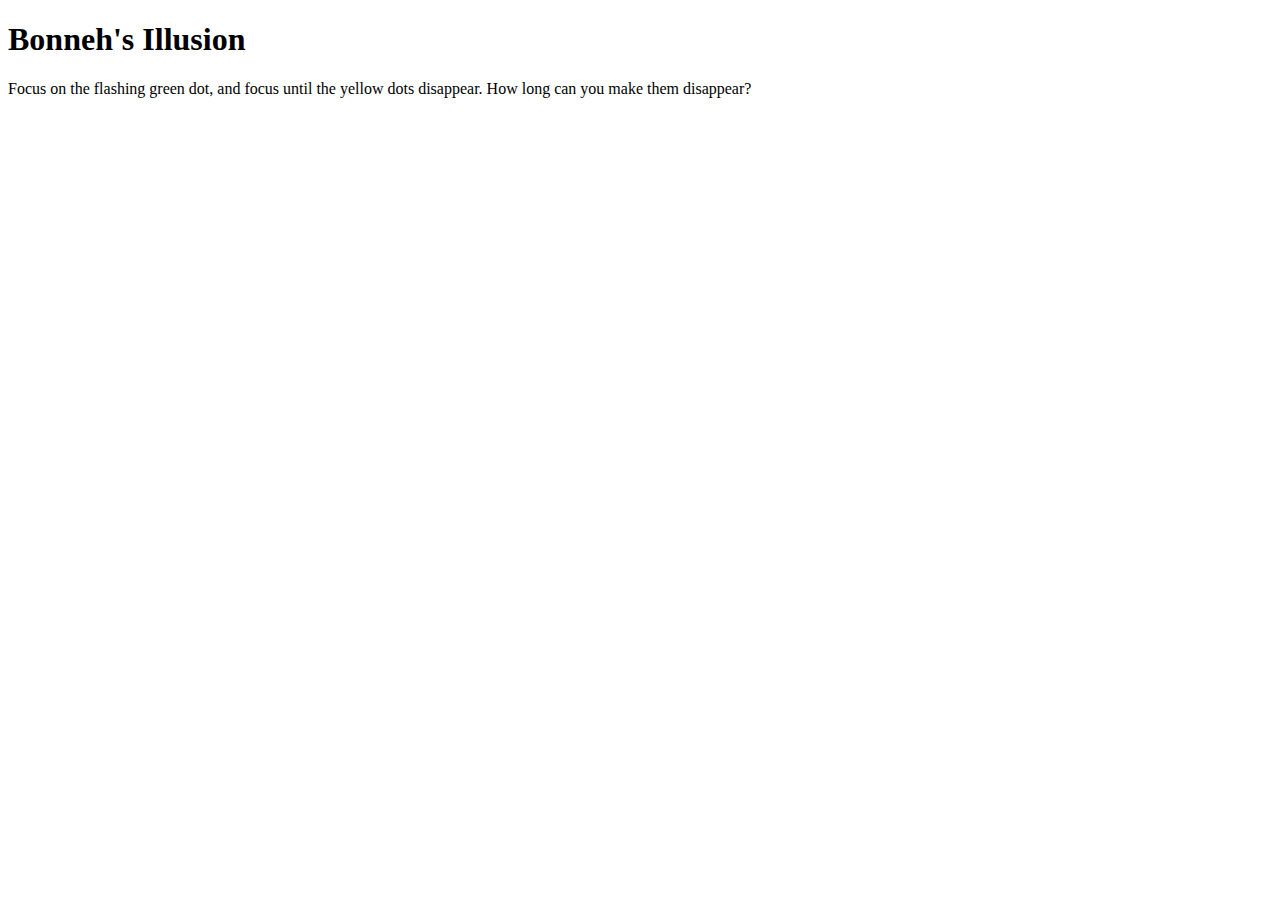
==== public/bonneh.html @ 34b5f033 ":building_construction: add page for Bonneh's illusion" ====
<!DOCTYPE html>
<html lang="en">
<head>
  <meta charset="UTF-8">
  <meta name="viewport" content="width=device-width, initial-scale=1.0">
  <title>Bonneh's Illusion</title>

  <link rel="preconnect" href="https://fonts.googleapis.com">
  <link rel="preconnect" href="https://fonts.gstatic.com" crossorigin>
  <link href="https://fonts.googleapis.com/css2?family=Carlito:ital,wght@0,400;0,700;1,400;1,700&family=Libre+Baskerville:ital,wght@0,400;0,700;1,400&family=Mystery+Quest&display=swap" rel="stylesheet">
  <link rel="stylesheet" href="../style.css">
</head>
<body>
  <h1>Bonneh's Illusion</h1>
  <p>Focus on the flashing green dot, and focus until the yellow dots disappear. How long can you make them disappear?</p>
</body>
</html>
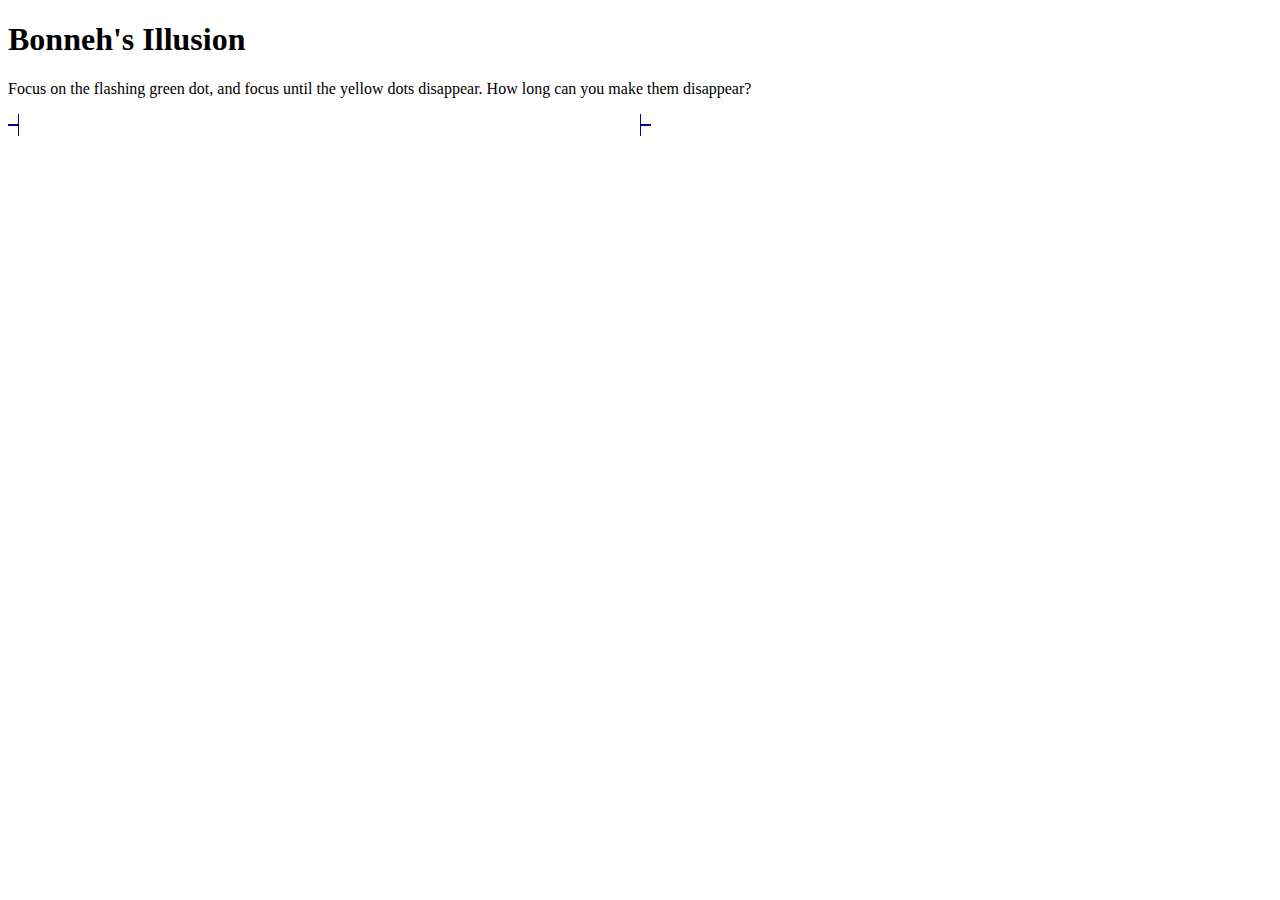
==== commit d041e270: ":sparkles: add basic HTML/CSS cross" ====
--- a/public/bonneh.html
+++ b/public/bonneh.html
@@ -9,9 +9,59 @@
   <link rel="preconnect" href="https://fonts.gstatic.com" crossorigin>
   <link href="https://fonts.googleapis.com/css2?family=Carlito:ital,wght@0,400;0,700;1,400;1,700&family=Libre+Baskerville:ital,wght@0,400;0,700;1,400&family=Mystery+Quest&display=swap" rel="stylesheet">
   <link rel="stylesheet" href="../style.css">
+  <style>
+    * {
+      --cross-size: 20px;
+      --cross-width: 2px;
+      --cross-color: #070191;
+    }
+
+    .cross {
+      display: grid;
+      grid-template: "tl tr" "bl br";
+    }
+
+    .cross * {
+      border-color: var(--cross-color);
+      border-width: calc(var(--cross-width)/2);
+      width: calc(var(--cross-size)/2);
+      height: calc(var(--cross-size)/2);
+      position: relative;
+    }
+
+    .cross > .top-left {
+      border-right-style: solid;
+      border-bottom-style: solid;
+    }
+
+    .cross > .top-right {
+      border-left-style: solid;
+      border-bottom-style: solid;
+    }
+
+    .cross > .bottom-left {
+      border-top-style: solid;
+      border-right-style: solid;
+    }
+
+    .cross > .bottom-right {
+      border-top-style: solid;
+      border-left-style: solid;
+    }
+  </style>
 </head>
 <body>
   <h1>Bonneh's Illusion</h1>
   <p>Focus on the flashing green dot, and focus until the yellow dots disappear. How long can you make them disappear?</p>
+  <div class="illusion">
+    <div class="rotating-crosses">
+      <div class="cross">
+        <div class="top-left"></div>
+        <div class="top-right"></div>
+        <div class="bottom-left"></div>
+        <div class="bottom-right"></div>
+      </div>
+    </div>
+  </div>
 </body>
 </html>
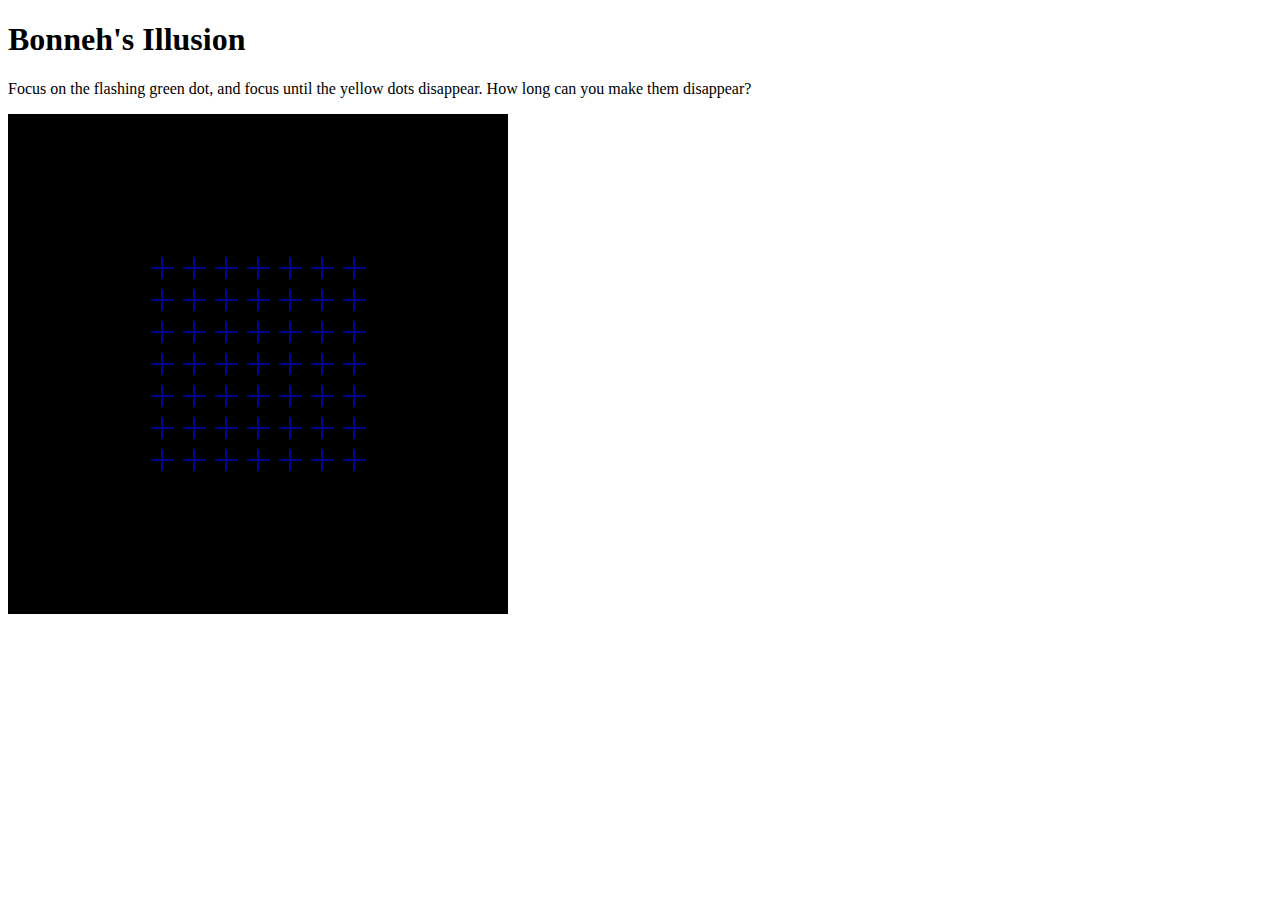
==== commit 327860f1: ":lipstick: add grid of crosses" ====
--- a/public/bonneh.html
+++ b/public/bonneh.html
@@ -14,6 +14,8 @@
       --cross-size: 20px;
       --cross-width: 2px;
       --cross-color: #070191;
+      --crosses-per-side: 7;
+      --grid-gap: 10px;
     }
 
     .cross {
@@ -48,20 +50,48 @@
       border-top-style: solid;
       border-left-style: solid;
     }
+
+    #illusion {
+      background-color: black;
+      width: 500px;
+      height: 500px;
+      display: flex;
+      justify-content: center;
+      align-items: center;
+    }
+
+    #rotating-crosses {
+      position: absolute;
+      display: grid;
+      gap: 10px;
+      grid-template-rows: repeat(var(--crosses-per-side), 1fr);
+      grid-template-columns: repeat(var(--crosses-per-side), 1fr);
+    }
   </style>
 </head>
 <body>
   <h1>Bonneh's Illusion</h1>
   <p>Focus on the flashing green dot, and focus until the yellow dots disappear. How long can you make them disappear?</p>
-  <div class="illusion">
-    <div class="rotating-crosses">
+  <div id="illusion">
+    <div id="rotating-crosses">
+      <!-- NOTE: we add all crosses here
       <div class="cross">
         <div class="top-left"></div>
         <div class="top-right"></div>
         <div class="bottom-left"></div>
         <div class="bottom-right"></div>
-      </div>
+      </div> -->
     </div>
   </div>
+  <script>
+    const NUMBER_OF_CROSSES = 49;
+    const rotating_crosses = document.querySelector('#rotating-crosses')
+    const cross_html = "<div class='cross'><div class='top-left'></div><div class='top-right'></div><div class='bottom-left'></div><div class='bottom-right'></div></div>";
+    var crosses_html = "";
+    for (var i = 0; i < NUMBER_OF_CROSSES; i++) {
+      crosses_html += cross_html;
+    }
+    rotating_crosses.innerHTML = crosses_html;
+  </script>
 </body>
 </html>
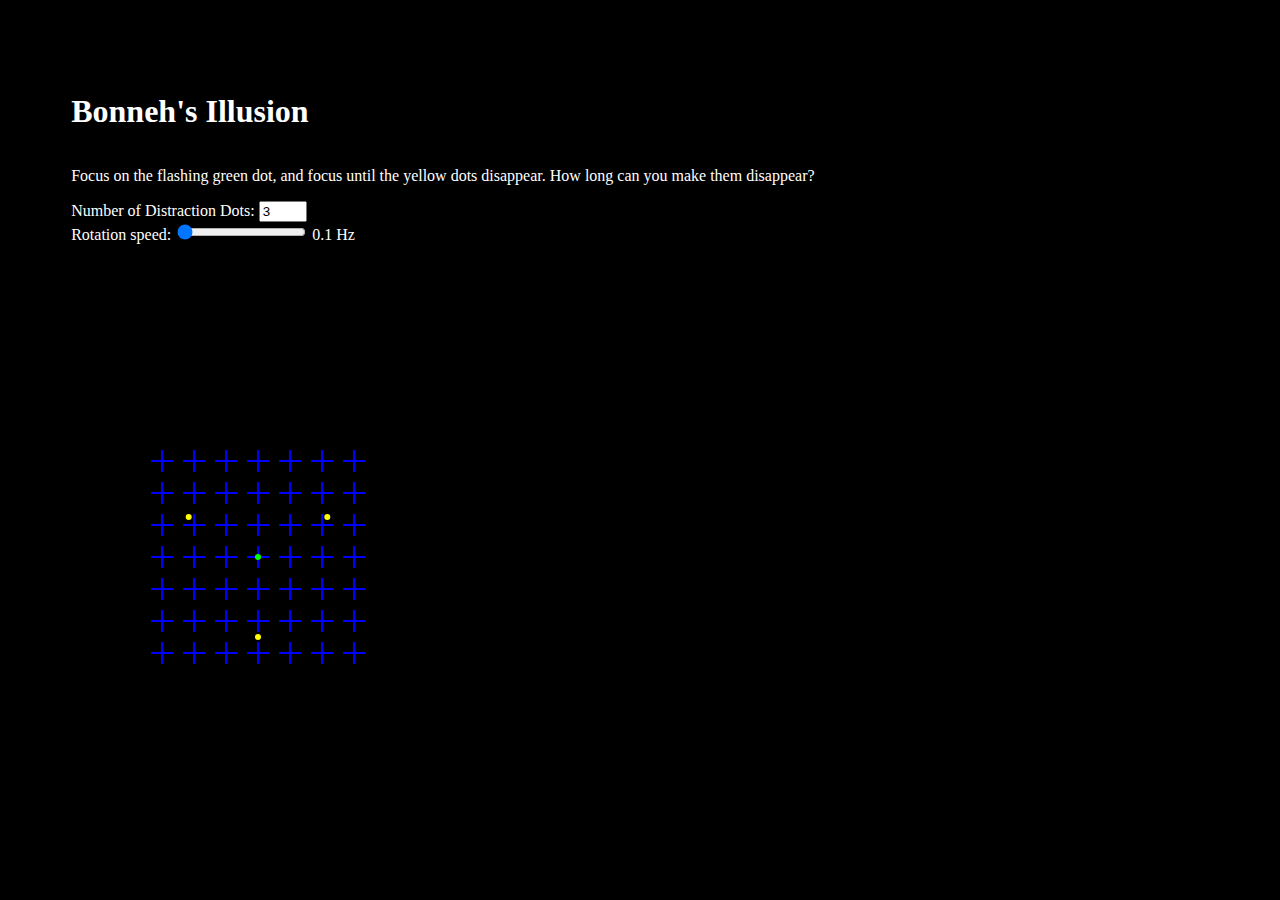
==== commit 39c4a865: ":sparkles: make rotation speed adjustable" ====
--- a/public/bonneh.html
+++ b/public/bonneh.html
@@ -13,9 +13,49 @@
     * {
       --cross-size: 20px;
       --cross-width: 2px;
-      --cross-color: #070191;
-      --crosses-per-side: 7;
+      --cross-color: blue;
+      --grid-crosses-per-side: 7;
       --grid-gap: 10px;
+      --focus-color: lime;
+      --focus-size: 6px;
+      --focus-flash-period: 300ms;
+      --fade-color: yellow;
+      --fade-size: 6px;
+      --fade-flash-period: 300ms;
+    }
+
+    body {
+      background-color: black;
+    }
+
+    body * {
+      color: white;
+    }
+
+    #overview {
+      display: flex;
+      flex-direction: column;
+      padding: 5%;
+      align-items: start;
+    }
+
+    #title {
+      text-align: center;
+    }
+
+    #input-controls {
+      display: flex;
+      flex-direction: column;
+      align-items: start;
+    }
+
+    .input-control {
+      display: inline-block;
+    }
+
+    #input-distractions {
+      color: black;
+      width: 3em;
     }
 
     .cross {
@@ -52,7 +92,6 @@
     }
 
     #illusion {
-      background-color: black;
       width: 500px;
       height: 500px;
       display: flex;
@@ -60,38 +99,134 @@
       align-items: center;
     }
 
-    #rotating-crosses {
+    #background {
       position: absolute;
       display: grid;
-      gap: 10px;
-      grid-template-rows: repeat(var(--crosses-per-side), 1fr);
-      grid-template-columns: repeat(var(--crosses-per-side), 1fr);
+      gap: var(--grid-gap);
+      grid-template-rows: repeat(var(--grid-crosses-per-side), 1fr);
+      grid-template-columns: repeat(var(--grid-crosses-per-side), 1fr);
+      animation: 0 linear 0s rotation;
+      animation-iteration-count: infinite;
+    }
+
+    #focus-point {
+      position: absolute;
+      z-index: 1;
+      width: var(--focus-size);
+      height: var(--focus-size);
+      background-color: var(--focus-color);
+      border-radius: 50%;
+      animation: 500ms steps(2, jump-none) 0s flash;
+      animation-iteration-count: infinite;
+    }
+
+    #distractions {
+      position: relative;
+    }
+
+    .fade-point {
+      position: absolute;
+      z-index: 1;
+      width: var(--fade-size);
+      height: var(--fade-size);
+      background-color: var(--fade-color);
+      border-radius: 50%;
+      top: calc(-1 * var(--fade-size) / 2);
+      left: calc(-1 * var(--fade-size) / 2);
+    }
+
+    @keyframes rotation {
+      from {
+        transform: rotate(0deg);
+      }
+
+      to {
+        transform: rotate(360deg);
+      }
+    }
+
+    @keyframes flash {
+      from {
+        opacity: 100%;
+      }
+
+      to {
+        opacity: 0%;
+      }
     }
   </style>
 </head>
 <body>
-  <h1>Bonneh's Illusion</h1>
-  <p>Focus on the flashing green dot, and focus until the yellow dots disappear. How long can you make them disappear?</p>
+  <div id="overview">
+    <h1 id="title">Bonneh's Illusion</h1>
+    <p>Focus on the flashing green dot, and focus until the yellow dots disappear. How long can you make them disappear?</p>
+    <div id="input-controls">
+      <span class="input-control">Number of Distraction Dots: <input id="input-distractions" type="number" value="3" min="2" max="5" required></span>
+      <span class="input-control">Rotation speed:
+        <input type="range" name="rotation-speed" id="input-rotation-speed" min="0.1" max="1" step="0.1" value="0.1">
+        <span><span id="rotation-speed-value"></span> Hz</span>
+      </span>
+    </div>
+  </div>
   <div id="illusion">
-    <div id="rotating-crosses">
-      <!-- NOTE: we add all crosses here
-      <div class="cross">
-        <div class="top-left"></div>
-        <div class="top-right"></div>
-        <div class="bottom-left"></div>
-        <div class="bottom-right"></div>
-      </div> -->
-    </div>
+    <div id="background"></div>
+    <div id="focus-point"></div>
+    <div id="distractions"></div>
   </div>
   <script>
     const NUMBER_OF_CROSSES = 49;
-    const rotating_crosses = document.querySelector('#rotating-crosses')
+    const FADE_POINT_DISTANCE = 80; // in pixels
+
+    const background = document.querySelector("#background");
     const cross_html = "<div class='cross'><div class='top-left'></div><div class='top-right'></div><div class='bottom-left'></div><div class='bottom-right'></div></div>";
     var crosses_html = "";
     for (var i = 0; i < NUMBER_OF_CROSSES; i++) {
       crosses_html += cross_html;
     }
-    rotating_crosses.innerHTML = crosses_html;
+    background.innerHTML = crosses_html;
+
+    const distractions = document.querySelector("#distractions");
+    const distractions_input = document.querySelector("#input-distractions");
+    var num_fade_points = distractions_input.valueAsNumber;
+    var fade_point_angle = (360 / num_fade_points);
+
+    function resetDistractions() {
+      if (distractions_input.validationMessage !== "")
+      {
+        // reset to previous value
+        distractions_input.value = num_fade_points;
+        return
+      }
+
+      distractions.innerHTML = "";
+      num_fade_points = distractions_input.valueAsNumber;
+      fade_point_angle = (360 / num_fade_points);
+      for (var i = 0; i < num_fade_points; i++) {
+        distractions.innerHTML += "<div class='fade-point'></div>";
+        var fade_point = distractions.lastChild;
+        var angle_as_rad = Math.PI * (i * fade_point_angle) / 180;
+        var xString = (FADE_POINT_DISTANCE * Math.sin(angle_as_rad)) + "px";
+        var yString = (FADE_POINT_DISTANCE * Math.cos(angle_as_rad)) + "px";
+        var transformString = "translate(" + xString + "," + yString + ")";
+        fade_point.style.transform = transformString;
+      }
+    }
+
+    distractions_input.onchange = resetDistractions;
+
+    const rotation_input = document.querySelector("#input-rotation-speed");
+    const rotation_value = document.querySelector("#rotation-speed-value");
+
+    function changeRotationSpeed() {
+      rotation_value.textContent = rotation_input.value;
+      var period = (1 / rotation_input.valueAsNumber);
+      background.style["animationDuration"] = period + "s";
+    }
+
+    rotation_input.oninput = changeRotationSpeed;
+
+    resetDistractions();
+    changeRotationSpeed();
   </script>
 </body>
 </html>
